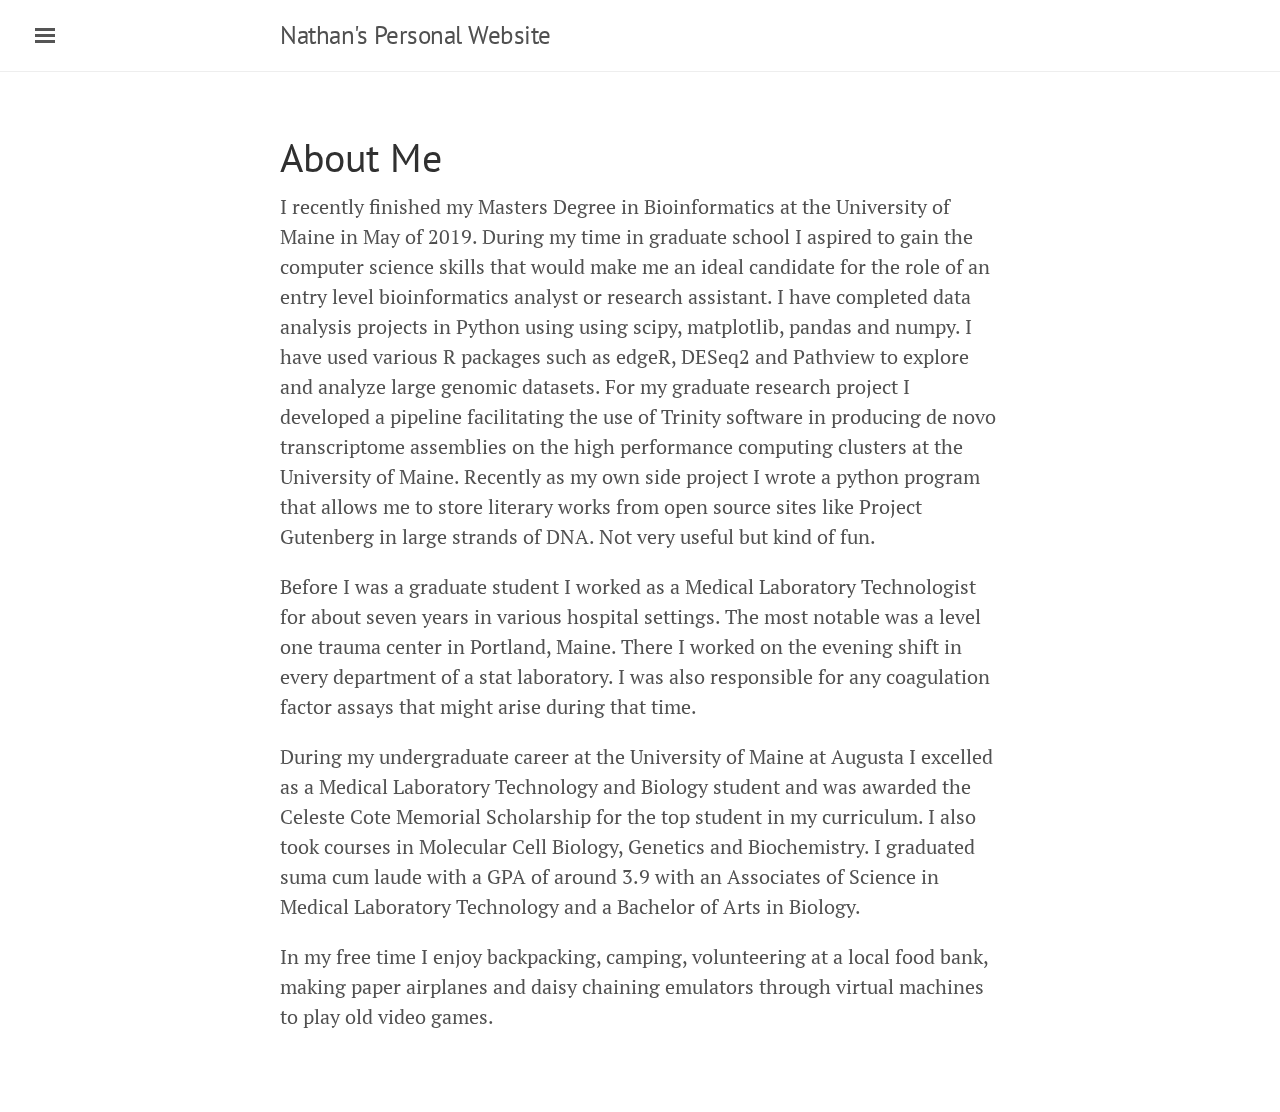
==== about/index.html @ b741be5a "ihategit" ====
<!DOCTYPE html>
<html lang="en-us">

  <head>
  <link href="http://gmpg.org/xfn/11" rel="profile">
  <meta http-equiv="X-UA-Compatible" content="IE=edge">
  <meta http-equiv="content-type" content="text/html; charset=utf-8">

  <!-- Enable responsiveness on mobile devices-->
  <meta name="viewport" content="width=device-width, initial-scale=1.0, maximum-scale=1">

  <title>
    
      About Me &middot; Nathan's Personal Website
    
  </title>

  <!-- CSS -->
  <link rel="stylesheet" href=/assets/css/styles.css>
  <link rel="stylesheet" href="https://fonts.googleapis.com/css?family=PT+Serif:400,400italic,700%7CPT+Sans:400">

  <!-- Icons -->
  <link rel="apple-touch-icon-precomposed" sizes="144x144" href=/assets/apple-touch-icon-precomposed.png>
  <link rel="shortcut icon" href=/assets/favicon.ico>

  <!-- RSS -->
  <link rel="alternate" type="application/rss+xml" title="Nathan&#39;s Personal Website" href="/feed.xml">
</head>


  <body>

    <!-- Target for toggling the sidebar `.sidebar-checkbox` is for regular
     styles, `#sidebar-checkbox` for behavior. -->
<input type="checkbox" class="sidebar-checkbox" id="sidebar-checkbox">

<!-- Toggleable sidebar -->
<div class="sidebar" id="sidebar">
  <div class="sidebar-item">
    <p>I am a recent Graduate from the University of Maine with a Professional Science Master's in Bioinformatics.</p>
  </div>

  <nav class="sidebar-nav">
    <a class="sidebar-nav-item" href=/>Home</a>

    

    
    
      
    
      
    
      
        
          <a class="sidebar-nav-item active" href="/about/">About Me</a>
        
      
    
      
    
      
        
          <a class="sidebar-nav-item" href="/current_resume/">Current Resume</a>
        
      
    
      
    
      
    
      
    
  </nav>

  <div class="sidebar-item">
    <p>
      &copy; 2019. All rights reserved.
    </p>
  </div>
</div>


    <!-- Wrap is the content to shift when toggling the sidebar. We wrap the
         content to avoid any CSS collisions with our real content. -->
    <div class="wrap">
      <div class="masthead">
        <div class="container">
          <h3 class="masthead-title">
            <a href=/ title="Home">Nathan's Personal Website</a>
            <small></small>
          </h3>
        </div>
      </div>

      <div class="container content">
        <div class="page">
  <h1 class="page-title">About Me</h1>
  <p>I recently finished my Masters Degree in Bioinformatics at the University of Maine in May of 2019.  During my time in graduate school I aspired to gain the computer science skills that would make me 
an ideal candidate for the role of an entry level bioinformatics analyst or research assistant.  I have completed data analysis projects in Python using using scipy, matplotlib, pandas and numpy.  I have
used various R packages such as edgeR, DESeq2 and Pathview to explore and analyze large genomic datasets.  For my graduate research project I developed a pipeline facilitating the use of Trinity software 
in producing de novo transcriptome assemblies on the high performance computing clusters at the University of Maine.  Recently as my own side project I wrote a python program that allows me to store literary
works from open source sites like Project Gutenberg in large strands of DNA.  Not very useful but kind of fun.</p>

<p>Before I was a graduate student I worked as a Medical Laboratory Technologist for about seven years in various hospital settings.  The most notable was a level one trauma center in Portland, Maine.  There 
I worked on the evening shift in every department of a stat laboratory.  I was also responsible for any coagulation factor assays that might arise during that time.</p>

<p>During my undergraduate career at the University of Maine at Augusta I excelled as a Medical Laboratory Technology and Biology student and was awarded the Celeste Cote Memorial Scholarship for the top 
student in my curriculum.  I also took courses in Molecular Cell Biology, Genetics and Biochemistry.  I graduated suma cum laude with a GPA of around 3.9 with an Associates of Science in Medical Laboratory 
Technology and a Bachelor of Arts in Biology.</p>

<p>In my free time I enjoy backpacking, camping, volunteering at a local food bank, making paper airplanes and daisy chaining emulators through virtual machines to play old video games.</p>

</div>

      </div>
    </div>

    <label for="sidebar-checkbox" class="sidebar-toggle"></label>

    <script>
      (function(document) {
        var toggle = document.querySelector('.sidebar-toggle');
        var sidebar = document.querySelector('#sidebar');
        var checkbox = document.querySelector('#sidebar-checkbox');

        document.addEventListener('click', function(e) {
          var target = e.target;

          if(!checkbox.checked ||
             sidebar.contains(target) ||
             (target === checkbox || target === toggle)) return;

          checkbox.checked = false;
        }, false);
      })(document);
    </script>
  </body>
</html>
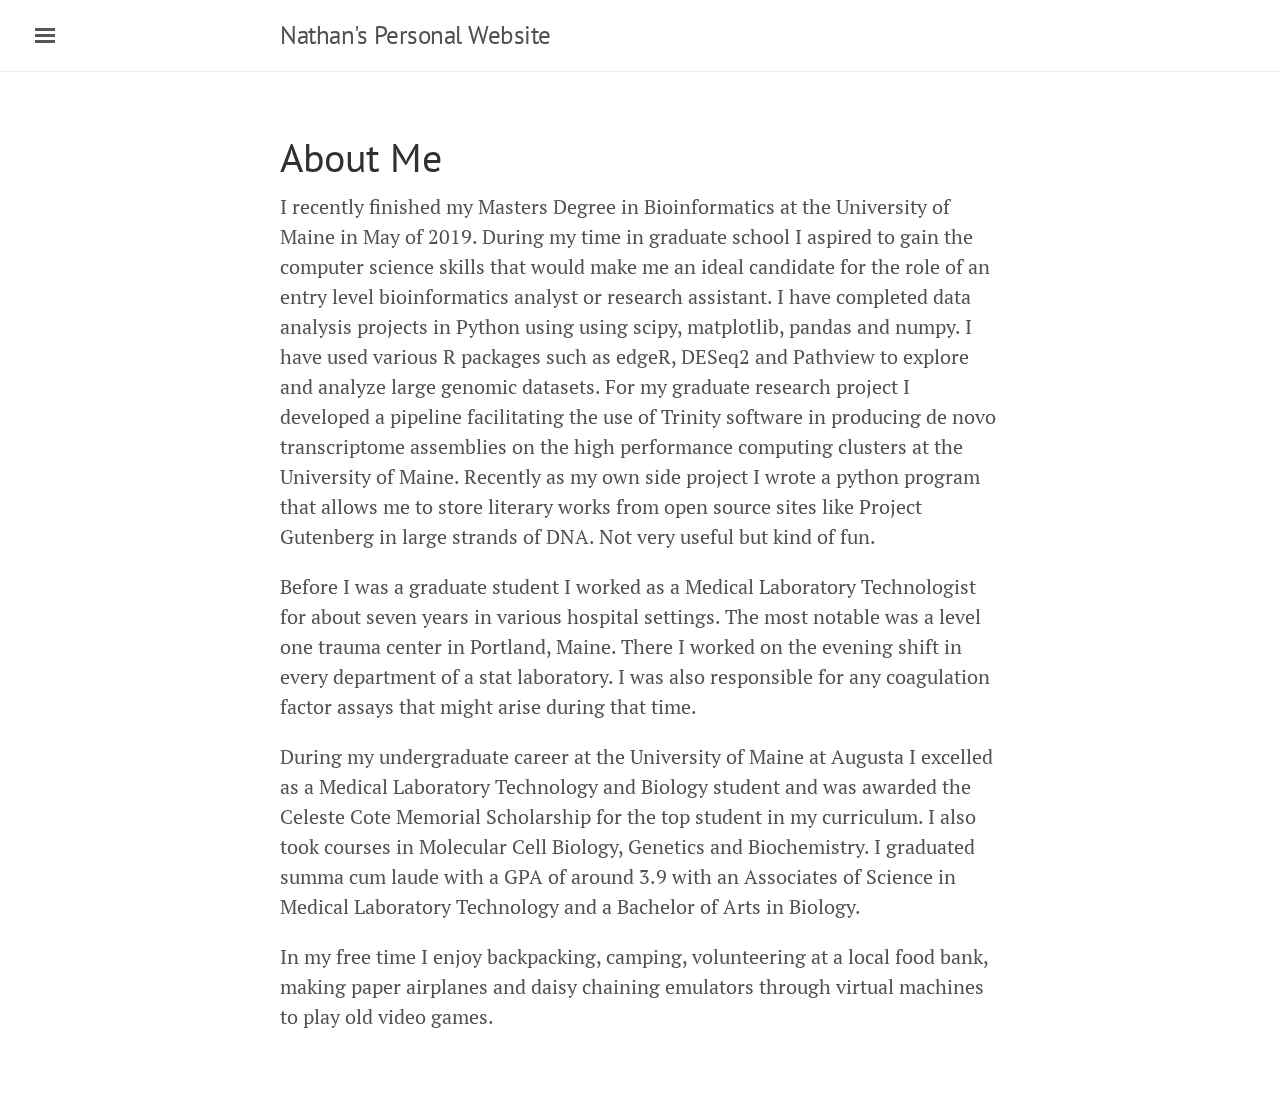
==== commit 1e5bd820: "typo" ====
--- a/about/index.html
+++ b/about/index.html
@@ -61,6 +61,18 @@
     
       
         
+          <a class="sidebar-nav-item" href="/blog.html">Blog</a>
+        
+      
+    
+      
+        
+          <a class="sidebar-nav-item" href="/contact/">Contact Me</a>
+        
+      
+    
+      
+        
           <a class="sidebar-nav-item" href="/current_resume/">Current Resume</a>
         
       
@@ -106,7 +118,7 @@
 I worked on the evening shift in every department of a stat laboratory.  I was also responsible for any coagulation factor assays that might arise during that time.</p>
 
 <p>During my undergraduate career at the University of Maine at Augusta I excelled as a Medical Laboratory Technology and Biology student and was awarded the Celeste Cote Memorial Scholarship for the top 
-student in my curriculum.  I also took courses in Molecular Cell Biology, Genetics and Biochemistry.  I graduated suma cum laude with a GPA of around 3.9 with an Associates of Science in Medical Laboratory 
+student in my curriculum.  I also took courses in Molecular Cell Biology, Genetics and Biochemistry.  I graduated summa cum laude with a GPA of around 3.9 with an Associates of Science in Medical Laboratory 
 Technology and a Bachelor of Arts in Biology.</p>
 
 <p>In my free time I enjoy backpacking, camping, volunteering at a local food bank, making paper airplanes and daisy chaining emulators through virtual machines to play old video games.</p>
